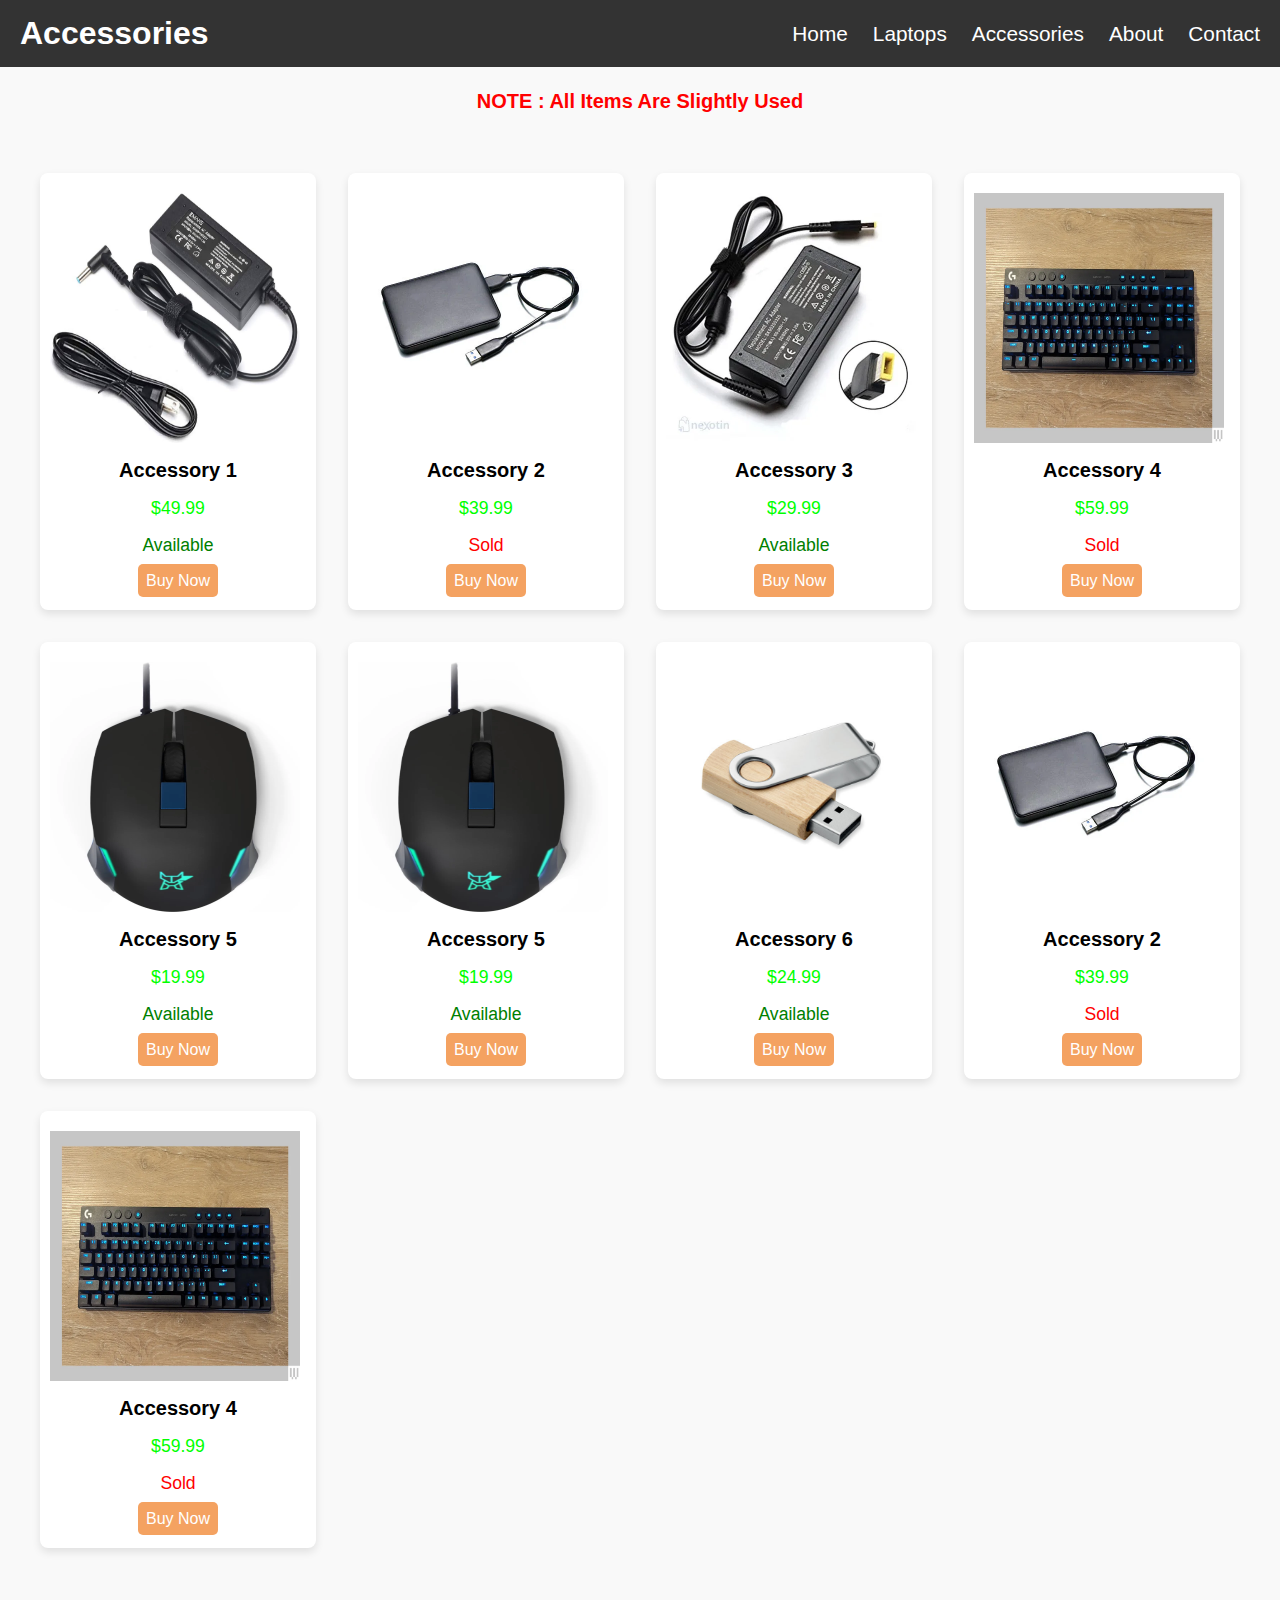
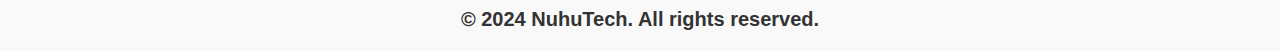
==== html/accessories.html @ 3490f964 "first commit" ====
<!DOCTYPE html>
<html lang="en">
<head>
    <meta charset="UTF-8">
    <meta name="viewport" content="width=device-width, initial-scale=1.0">
    <title>Accessories | Nufazk Tech</title>
    <link rel="stylesheet" href="../css/accessories.css">
</head>
<body>
    <nav class="navbar">
        <div class="logo">Accessories</div>
        <div class="menu-toggle" id="menu-toggle">
            <span class="bar"></span>
            <span class="bar"></span>
            <span class="bar"></span>
        </div>
        <ul class="nav-links" id="nav-links">
            <li><a href="../index.html">Home</a></li>
            <li><a href="./laptop.html">Laptops</a></li>
            <li><a href="./accessories.html">Accessories</a></li>
            <li><a href="./aboutUs.html">About</a></li>
            <li><a href="./contact.html">Contact</a></li>
        </ul>
    </nav>

    <main>
        <section class="main-product-grid">
            <p class="note">NOTE : All Items Are Slightly Used</p>
            <div class="product-grid">
                <!-- Accessory Cards -->
                <div class="product-card">
                    <img src="/img/charger1.jpg" alt="Accessory 1">
                    <h3>Accessory 1</h3>
                    <p>$49.99</p>
                    <p style="color: green;">Available</p>
                    <a href="https://wa.me/0245829714?text=I%20want%20to%20buy%20Accessory%201%20for%20$49.99%20-%20![Image](img/accessory1.jpg)" target="_blank">Buy Now</a>
                </div>
                <div class="product-card">
                    <img src="/img/external-hard-disk.webp" alt="Accessory 2">
                    <h3>Accessory 2</h3>
                    <p>$39.99</p>
                    <p style="color: red;">Sold</p>
                    <a href="https://wa.me/0245829714?text=I%20want%20to%20buy%20Accessory%202%20for%20$39.99%20-%20![Image](img/accessory2.jpg)" target="_blank">Buy Now</a>
                </div>
                <div class="product-card">
                    <img src="/img/charger2.webp" alt="Accessory 3">
                    <h3>Accessory 3</h3>
                    <p>$29.99</p>
                    <p style="color: green;">Available</p>
                    <a href="https://wa.me/0245829714?text=I%20want%20to%20buy%20Accessory%203%20for%20$29.99%20-%20![Image](img/accessory3.jpg)" target="_blank">Buy Now</a>
                </div>
                <div class="product-card">
                    <img src="/img/keyboard.webp" alt="Accessory 4">
                    <h3>Accessory 4</h3>
                    <p>$59.99</p>
                    <p style="color: red;">Sold</p>
                    <a href="https://wa.me/0245829714?text=I%20want%20to%20buy%20Accessory%204%20for%20$59.99%20-%20![Image](img/accessory4.jpg)" target="_blank">Buy Now</a>
                </div>
                <div class="product-card">
                    <img src="/img/mouse.webp" alt="Accessory 5">
                    <h3>Accessory 5</h3>
                    <p>$19.99</p>
                    <p style="color: green;">Available</p>
                    <a href="https://wa.me/0245829714?text=I%20want%20to%20buy%20Accessory%205%20for%20$19.99%20-%20![Image](img/accessory5.jpg)" target="_blank">Buy Now</a>
                </div>
                <div class="product-card">
                    <img src="/img/mouse.webp" alt="Accessory 5 (Repeat)">
                    <h3>Accessory 5</h3>
                    <p>$19.99</p>
                    <p style="color: green;">Available</p>
                    <a href="https://wa.me/0245829714?text=I%20want%20to%20buy%20Accessory%205%20for%20$19.99%20-%20![Image](img/accessory5.jpg)" target="_blank">Buy Now</a>
                </div>
                <div class="product-card">
                    <img src="/img/usb.jpg" alt="Accessory 6">
                    <h3>Accessory 6</h3>
                    <p>$24.99</p>
                    <p style="color: green;">Available</p>
                    <a href="https://wa.me/0245829714?text=I%20want%20to%20buy%20Accessory%206%20for%20$24.99%20-%20![Image](img/accessory6.jpg)" target="_blank">Buy Now</a>
                </div>
                <div class="product-card">
                    <img src="/img/external-hard-disk.webp" alt="Accessory 2 (Repeat)">
                    <h3>Accessory 2</h3>
                    <p>$39.99</p>
                    <p style="color: red;">Sold</p>
                    <a href="https://wa.me/0245829714?text=I%20want%20to%20buy%20Accessory%202%20for%20$39.99%20-%20![Image](img/accessory2.jpg)" target="_blank">Buy Now</a>
                </div>
                <div class="product-card">
                    <img src="/img/keyboard.webp" alt="Accessory 4 (Repeat)">
                    <h3>Accessory 4</h3>
                    <p>$59.99</p>
                    <p style="color: red;">Sold</p>
                    <a href="https://wa.me/0245829714?text=I%20want%20to%20buy%20Accessory%204%20for%20$59.99%20-%20![Image](img/accessory4.jpg)" target="_blank">Buy Now</a>
                </div>
            </div>
        </section>
    </main>

    <footer>
        <p>&copy; 2024 NuhuTech. All rights reserved.</p>
    </footer>
    <script src="../js/main.js"></script>
</body>
</html>
---- css/accessories.css ----
*{
    margin: 0;
    padding: 0;
    box-sizing: border-box;
    font-family: sans-serif;
}

body,html {
    overflow-x: hidden;
}

/* ########## NavBar ########## */

.navbar {
    display: flex;
    justify-content: space-between;
    align-items: center;
    background-color: #333;
    padding: 15px 20px;
    position: fixed;
    width: 100%;
}

.logo {
    color: #fff;
    font-size: 2em;
    font-weight: bold;
}

.nav-links {
    list-style: none;
    display: flex;
    margin: 0;
    padding: 0;
}

.nav-links li {
    margin-left: 25px;
}

.nav-links a {
    color: #fff;
    text-decoration: none;
    font-size: 1.3em;
}

.menu-toggle {
    display: none;
    flex-direction: column;
    cursor: pointer;
}

.menu-toggle .bar {
    background-color: #fff;
    height: 3px;
    width: 25px;
    margin: 3px 0;
    transition: 0.3s;
}

.main-product-grid .note{
    text-align: center;
    padding: 90px 0 20px;
    font-size: 20px;
    color: red;
    font-weight: bold;
    background-color: #f9f9f9;
}

.product-grid {
    display: grid;
    grid-template-columns: repeat(auto-fill, minmax(250px, 1fr));
    gap: 2rem;
    padding: 40px;
    background-color: #f9f9f9;
}

.product-card {
    background: #fff;
    border-radius: 8px;
    box-shadow: 0 4px 8px rgba(0, 0, 0, 0.1);
    overflow: hidden;
    padding: 20px 10px;
    text-align: center;
    transition: transform 0.3s ease, box-shadow 0.3s ease;
    animation: fadeInUp 1s ease-out;
}

.product-card p{
    color: rgb(0, 255, 0);
}

.product-card:hover {
    transform: translateY(-10px);
    box-shadow: 0 6px 12px rgba(0, 0, 0, 0.2);
}

.product-card img {
    width: 250px;
    height: 250px;
    display: block;
}

.product-card h3 {
    margin: 1rem;
    font-size: 1.25rem;
}

.product-card p {
    margin: 0 1rem 1rem;
    font-size: 1.1rem;
}

.product-card a {
    background-color: #f4a261;
    text-decoration: none;
    border: none;
    color: #fff;
    padding: 0.5rem;
    width: calc(100% - 2rem);
    margin: 0 1rem 1rem;
    cursor: pointer;
    border-radius: 5px;
    transition: background-color 0.3s ease;
}

.product-card button:hover {
    background-color: #e76f51;
}

footer{
    background-color: #f9f9f9;
    color: #333;
    text-align: center;
    padding: 20px;
    font-size: 20px;
    font-weight: 600;
}




/* Animations */
@keyframes fadeIn {
    from {
        opacity: 0;
    }
    to {
        opacity: 1;
    }
}

@keyframes fadeInUp {
    from {
        opacity: 0;
        transform: translateY(20px);
    }
    to {
        opacity: 1;
        transform: translateY(0);
    }
}

@keyframes slideIn {
    from {
        transform: translateY(20px);
        opacity: 0;
    }
    to {
        transform: translateY(0);
        opacity: 1;
    }
}

/* ########## Mobile ########## */
@media (max-width: 768px) {
    .nav-links {
        display: none;
        flex-direction: column;
        position: absolute;
        top: 80px;
        right: 20px;
        background-color: #333;
        padding: 15px;
        width: 200px;
        border-radius: 5px;
    }

    .nav-links.active {
        display: flex;
    }

    .nav-links li {
        margin: 10px 0;
    }

    .menu-toggle {
        display: flex;
    }

    .product-grid {
        display: grid;
        grid-template-columns: repeat(2, 1fr);
        gap: 1rem;
        padding: 10px;
    }

    .product-card img {
        width: 200px;
        height: 200px;
        display: block;
        object-fit: cover;
        image-rendering: auto;
    }
}
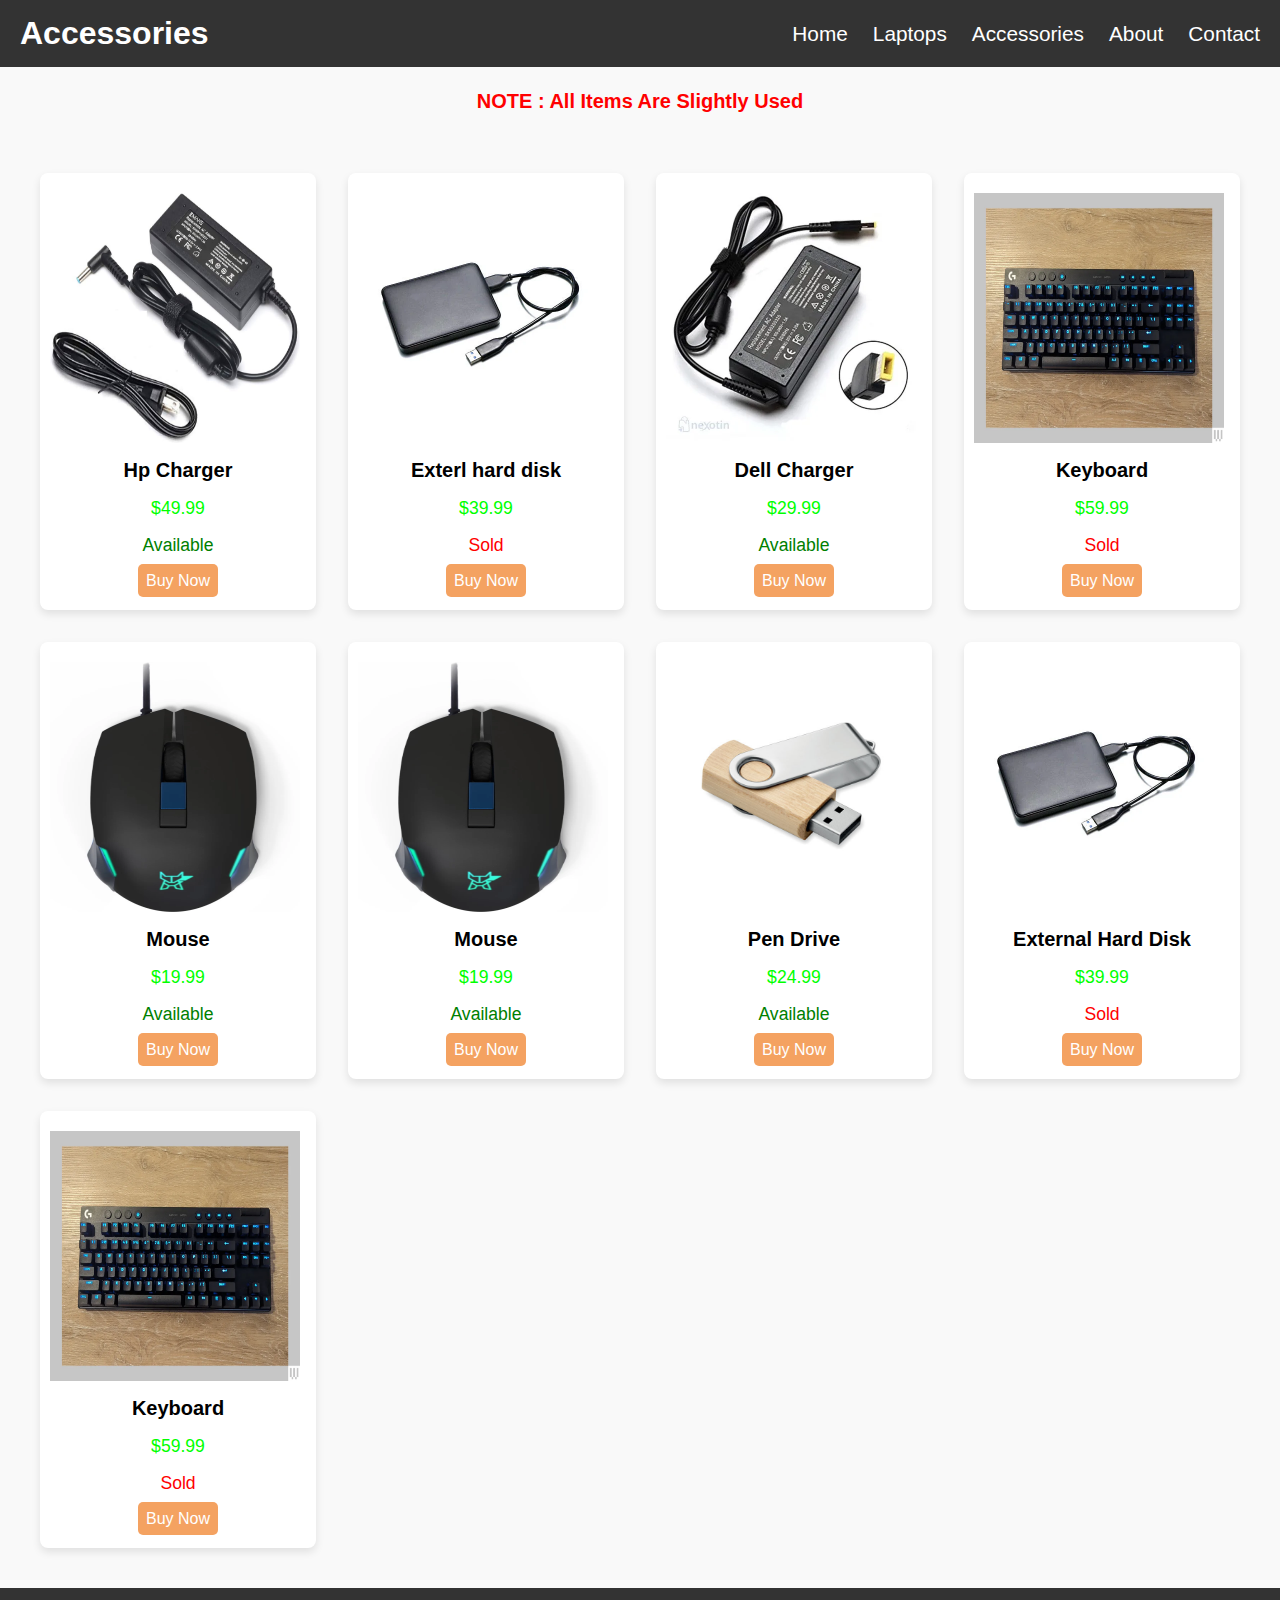
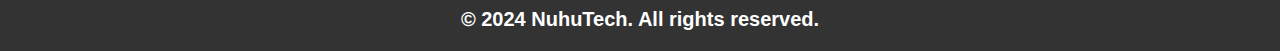
==== commit ed082c11: "updated the links and humburger" ====
--- a/html/accessories.html
+++ b/html/accessories.html
@@ -30,66 +30,66 @@
                 <!-- Accessory Cards -->
                 <div class="product-card">
                     <img src="/img/charger1.jpg" alt="Accessory 1">
-                    <h3>Accessory 1</h3>
+                    <h3>Hp Charger</h3>
                     <p>$49.99</p>
                     <p style="color: green;">Available</p>
-                    <a href="https://wa.me/0245829714?text=I%20want%20to%20buy%20Accessory%201%20for%20$49.99%20-%20![Image](img/accessory1.jpg)" target="_blank">Buy Now</a>
+                    <a href="https://wa.me/233245829714?text=I%20want%20to%20buy%20Accessory%201%20for%20$49.99%20-%20![Image](img/accessory1.jpg)" target="_blank">Buy Now</a>
                 </div>
                 <div class="product-card">
                     <img src="/img/external-hard-disk.webp" alt="Accessory 2">
-                    <h3>Accessory 2</h3>
+                    <h3>Exterl hard disk</h3>
                     <p>$39.99</p>
                     <p style="color: red;">Sold</p>
-                    <a href="https://wa.me/0245829714?text=I%20want%20to%20buy%20Accessory%202%20for%20$39.99%20-%20![Image](img/accessory2.jpg)" target="_blank">Buy Now</a>
+                    <a href="https://wa.me/233245829714?text=I%20want%20to%20buy%20Accessory%202%20for%20$39.99%20-%20![Image](img/accessory2.jpg)" target="_blank">Buy Now</a>
                 </div>
                 <div class="product-card">
                     <img src="/img/charger2.webp" alt="Accessory 3">
-                    <h3>Accessory 3</h3>
+                    <h3>Dell Charger</h3>
                     <p>$29.99</p>
                     <p style="color: green;">Available</p>
-                    <a href="https://wa.me/0245829714?text=I%20want%20to%20buy%20Accessory%203%20for%20$29.99%20-%20![Image](img/accessory3.jpg)" target="_blank">Buy Now</a>
+                    <a href="https://wa.me/233245829714?text=I%20want%20to%20buy%20Accessory%203%20for%20$29.99%20-%20![Image](img/accessory3.jpg)" target="_blank">Buy Now</a>
                 </div>
                 <div class="product-card">
                     <img src="/img/keyboard.webp" alt="Accessory 4">
-                    <h3>Accessory 4</h3>
+                    <h3>Keyboard</h3>
                     <p>$59.99</p>
                     <p style="color: red;">Sold</p>
-                    <a href="https://wa.me/0245829714?text=I%20want%20to%20buy%20Accessory%204%20for%20$59.99%20-%20![Image](img/accessory4.jpg)" target="_blank">Buy Now</a>
+                    <a href="https://wa.me/233245829714?text=I%20want%20to%20buy%20Accessory%204%20for%20$59.99%20-%20![Image](img/accessory4.jpg)" target="_blank">Buy Now</a>
                 </div>
                 <div class="product-card">
                     <img src="/img/mouse.webp" alt="Accessory 5">
-                    <h3>Accessory 5</h3>
+                    <h3>Mouse</h3>
                     <p>$19.99</p>
                     <p style="color: green;">Available</p>
-                    <a href="https://wa.me/0245829714?text=I%20want%20to%20buy%20Accessory%205%20for%20$19.99%20-%20![Image](img/accessory5.jpg)" target="_blank">Buy Now</a>
+                    <a href="https://wa.me/233245829714?text=I%20want%20to%20buy%20Accessory%205%20for%20$19.99%20-%20![Image](img/accessory5.jpg)" target="_blank">Buy Now</a>
                 </div>
                 <div class="product-card">
                     <img src="/img/mouse.webp" alt="Accessory 5 (Repeat)">
-                    <h3>Accessory 5</h3>
+                    <h3>Mouse</h3>
                     <p>$19.99</p>
                     <p style="color: green;">Available</p>
-                    <a href="https://wa.me/0245829714?text=I%20want%20to%20buy%20Accessory%205%20for%20$19.99%20-%20![Image](img/accessory5.jpg)" target="_blank">Buy Now</a>
+                    <a href="https://wa.me/233245829714?text=I%20want%20to%20buy%20Accessory%205%20for%20$19.99%20-%20![Image](img/accessory5.jpg)" target="_blank">Buy Now</a>
                 </div>
                 <div class="product-card">
                     <img src="/img/usb.jpg" alt="Accessory 6">
-                    <h3>Accessory 6</h3>
+                    <h3>Pen Drive</h3>
                     <p>$24.99</p>
                     <p style="color: green;">Available</p>
-                    <a href="https://wa.me/0245829714?text=I%20want%20to%20buy%20Accessory%206%20for%20$24.99%20-%20![Image](img/accessory6.jpg)" target="_blank">Buy Now</a>
+                    <a href="https://wa.me/233245829714?text=I%20want%20to%20buy%20Accessory%206%20for%20$24.99%20-%20![Image](img/accessory6.jpg)" target="_blank">Buy Now</a>
                 </div>
                 <div class="product-card">
                     <img src="/img/external-hard-disk.webp" alt="Accessory 2 (Repeat)">
-                    <h3>Accessory 2</h3>
+                    <h3>External Hard Disk</h3>
                     <p>$39.99</p>
                     <p style="color: red;">Sold</p>
-                    <a href="https://wa.me/0245829714?text=I%20want%20to%20buy%20Accessory%202%20for%20$39.99%20-%20![Image](img/accessory2.jpg)" target="_blank">Buy Now</a>
+                    <a href="https://wa.me/233245829714?text=I%20want%20to%20buy%20Accessory%202%20for%20$39.99%20-%20![Image](img/accessory2.jpg)" target="_blank">Buy Now</a>
                 </div>
                 <div class="product-card">
                     <img src="/img/keyboard.webp" alt="Accessory 4 (Repeat)">
-                    <h3>Accessory 4</h3>
+                    <h3>Keyboard</h3>
                     <p>$59.99</p>
                     <p style="color: red;">Sold</p>
-                    <a href="https://wa.me/0245829714?text=I%20want%20to%20buy%20Accessory%204%20for%20$59.99%20-%20![Image](img/accessory4.jpg)" target="_blank">Buy Now</a>
+                    <a href="https://wa.me/233245829714?text=I%20want%20to%20buy%20Accessory%204%20for%20$59.99%20-%20![Image](img/accessory4.jpg)" target="_blank">Buy Now</a>
                 </div>
             </div>
         </section>
--- a/css/accessories.css
+++ b/css/accessories.css
@@ -129,8 +129,8 @@
 }
 
 footer{
-    background-color: #f9f9f9;
-    color: #333;
+    background-color: #333;
+    color: #fff;
     text-align: center;
     padding: 20px;
     font-size: 20px;
